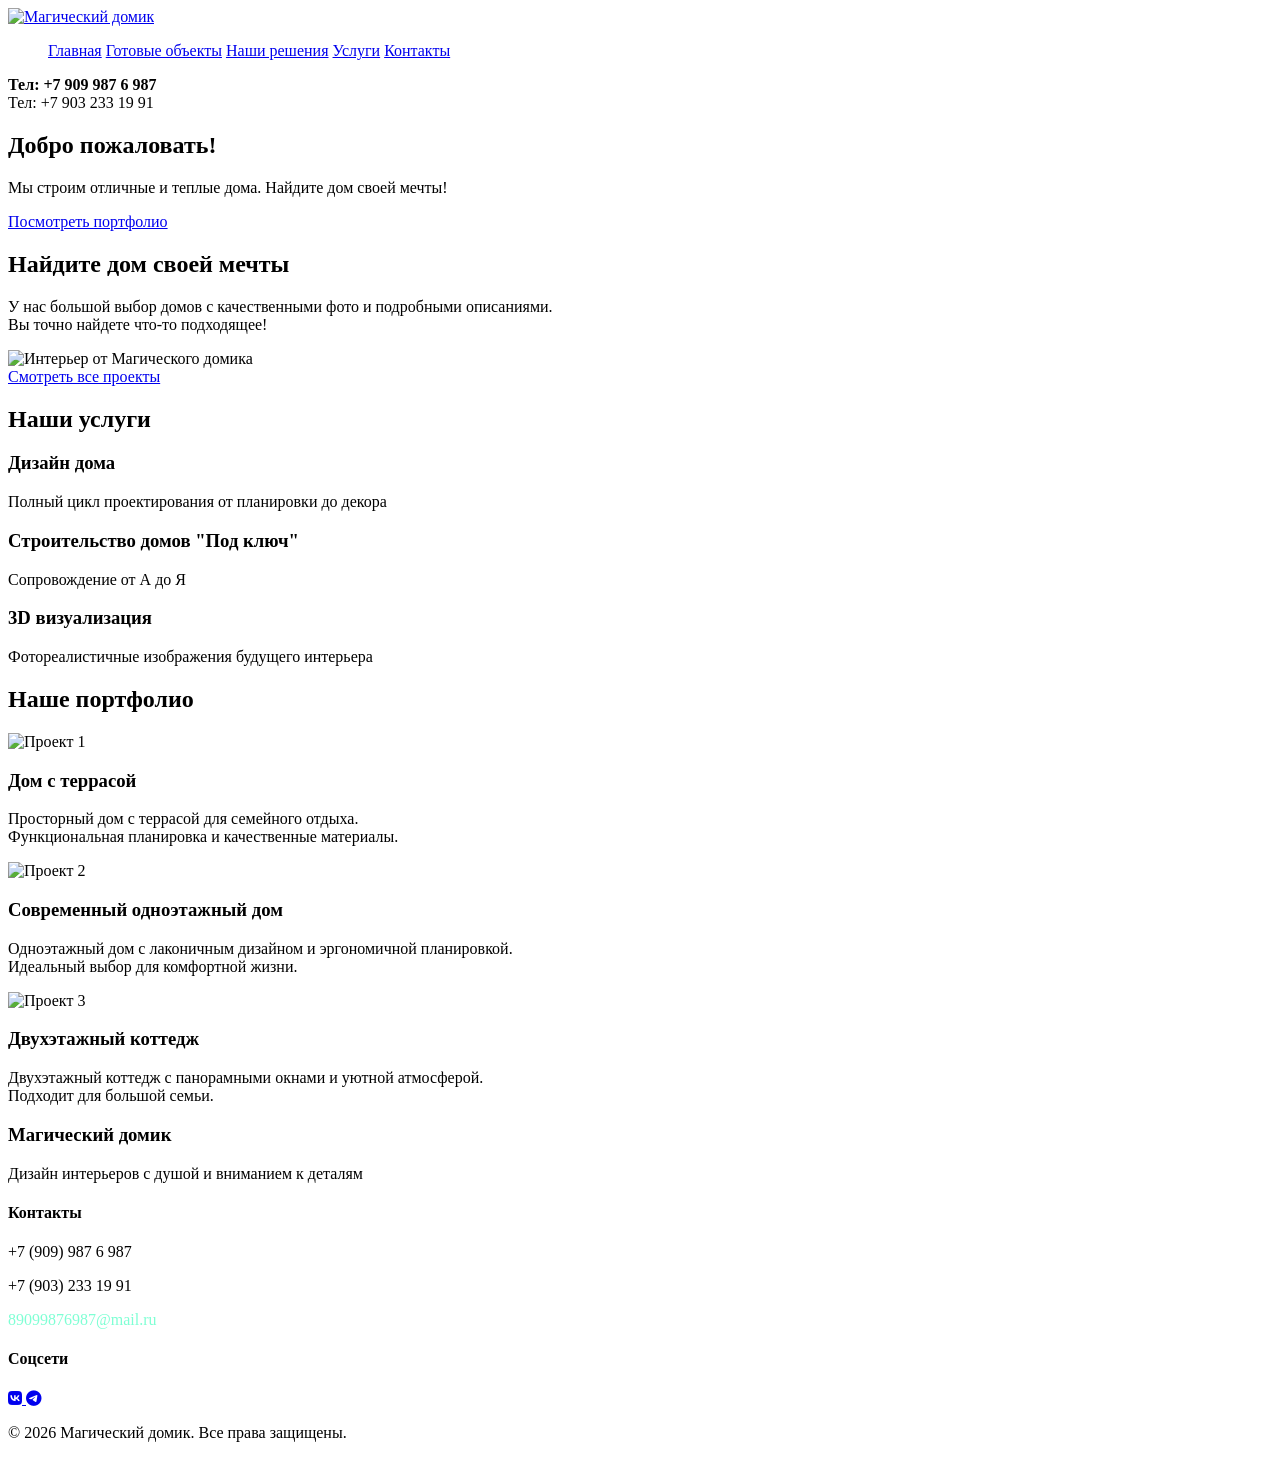
==== index.html @ aeec41ae "Add files via upload" ====
<!DOCTYPE html>
<html lang="ru">
<head>
    <meta charset="UTF-8">
    <meta name="viewport" content="width=device-width, initial-scale=1.0">
    <title>Магический домик — Дома под ключ</title>
    <link rel="stylesheet" href="css/style.css">
	<link rel="stylesheet" href="css/responsive.css">
	<link rel="stylesheet" href="https://cdnjs.cloudflare.com/ajax/libs/font-awesome/6.4.0/css/all.min.css">

</head>
<body>
    <!-- Шапка сайта -->
    <header class="header">
        <div class="container">
            <div class="logo">
				<a href="/">
					<img src="images/logo.png" alt="Магический домик" width="150">
				</a>
			</div>
            <nav class="nav">
                <ul>
                    <a class="iksweb" href="./index.html" title="Главная">Главная</a>
					<a class="iksweb" href="./objects.html" title="Готовые объекты">Готовые объекты</a>
					<a class="iksweb" href="./about.html" title="О нас">Наши решения</a>
					<a class="iksweb" href="./services.html" title="Услуги">Услуги</a>
					<a class="iksweb" href="./contact.html" title="Контакты">Контакты</a>
                </ul>
            </nav>
            <p><strong>Тел: +7 909 987 6 987<br></strong>Тел: +7 903 233 19 91</p>
        </div>
    </header>

    <!-- Первый экран -->
    <section class="hero" id="home">
        <div class="container2">
            <h1>Добро пожаловать!</h1>
            <p>Мы строим отличные и теплые дома. Найдите дом своей мечты!</p>
            <a href="#portfolio" class="btn">Посмотреть портфолио</a>
        </div>
    </section>

    <!-- О нас -->
    <section class="about" id="about">
        <div class="container3">
            <div class="about-content">
                <div class="about-text">
                    <h2>Найдите дом своей мечты</h2>
                    <p>У нас большой выбор домов с качественными фото и подробными описаниями.<br> Вы точно найдете что-то подходящее!</p>
                </div>
                <div class="about-image">
                    <img src="images/project3.jpg" alt="Интерьер от Магического домика">
                </div>
            </div>
			<a href="./objects.html" class="btn btn-secondary">Смотреть все проекты</a>
        </div>
    </section>

    <!-- Услуги -->
    <section class="services" id="services">
        <div class="container1">
            <h2 class="section-title">Наши услуги</h2>
            <div class="services-grid">
                <div class="service-card">
                    <h3>Дизайн дома</h3>
                    <p>Полный цикл проектирования от планировки до декора</p>
                </div>
                <div class="service-card">
                    <h3>Строительство домов "Под ключ"</h3>
                    <p>Сопровождение от А до Я</p>
                </div>
                <div class="service-card">
                    <h3>3D визуализация</h3>
                    <p>Фотореалистичные изображения будущего интерьера</p>
                </div>
            </div>
        </div>
    </section>

    <!-- Портфолио -->
    <section class="portfolio" id="portfolio">
        <div class="container1">
            <h2 class="section-title">Наше портфолио</h2>
            <div class="portfolio-grid">
                <div class="portfolio-item">
                    <img src="images/project-1.jpg" alt="Проект 1">
                    <div class="project-info">
                        <h3>Дом с террасой</h3>
                        <p>Просторный дом с террасой для семейного отдыха.<br>Функциональная планировка и качественные материалы.</p>
                    </div>
                </div>
                <div class="portfolio-item">
                    <img src="images/project-2.jpg" alt="Проект 2">
                    <div class="project-info">
                        <h3>Современный одноэтажный дом</h3>
                        <p>Одноэтажный дом с лаконичным дизайном и эргономичной планировкой.<br>Идеальный выбор для комфортной жизни.</p>
                    </div>
                </div>
                <div class="portfolio-item">
                    <img src="images/project-3.jpg" alt="Проект 3">
                    <div class="project-info">
                        <h3>Двухэтажный коттедж</h3>
                        <p>Двухэтажный коттедж с панорамными окнами и уютной атмосферой.<br>Подходит для большой семьи.</p>
                    </div>
                </div>
            </div>
        </div>
    </section>

    <!-- Подвал -->
    <footer class="footer" id="contacts">
        <div class="container1">
            <div class="footer-content">
                <div class="footer-column">
                    <h3>Магический домик</h3>
                    <p>Дизайн интерьеров с душой и вниманием к деталям</p>
                </div>
                <div class="footer-column">
                    <h4>Контакты</h4>
                    <p>+7 (909) 987 6 987</p>
                    <p>+7 (903) 233 19 91</p>
                    <p href="mailto:89099876987@mail.ru?subject=Консультация по дизайну" style="color: #7FFFD4;">89099876987@mail.ru</p>
                </div>
                <div class="footer-column">
                    <h4>Соцсети</h4>
                    <div class="social-links">
                        <a href="https://vk.com/magicishous" target="_blank" title="VK">
							<i class="fab fa-vk"></i>
						</a>
                        <a href="https://t.me/magic_is_house" target="_blank" title="Telegram">
							<i class="fab fa-telegram"></i>
						</a>
                        <!-- <a href="#">Max</a> -->
                    </div>
                </div>
            </div>
            <div class="copyright">
                <p>&copy; 2026 Магический домик. Все права защищены.</p>
            </div>
        </div>
    </footer>

    <script src="js/script.js"></script>
</body>
</html>
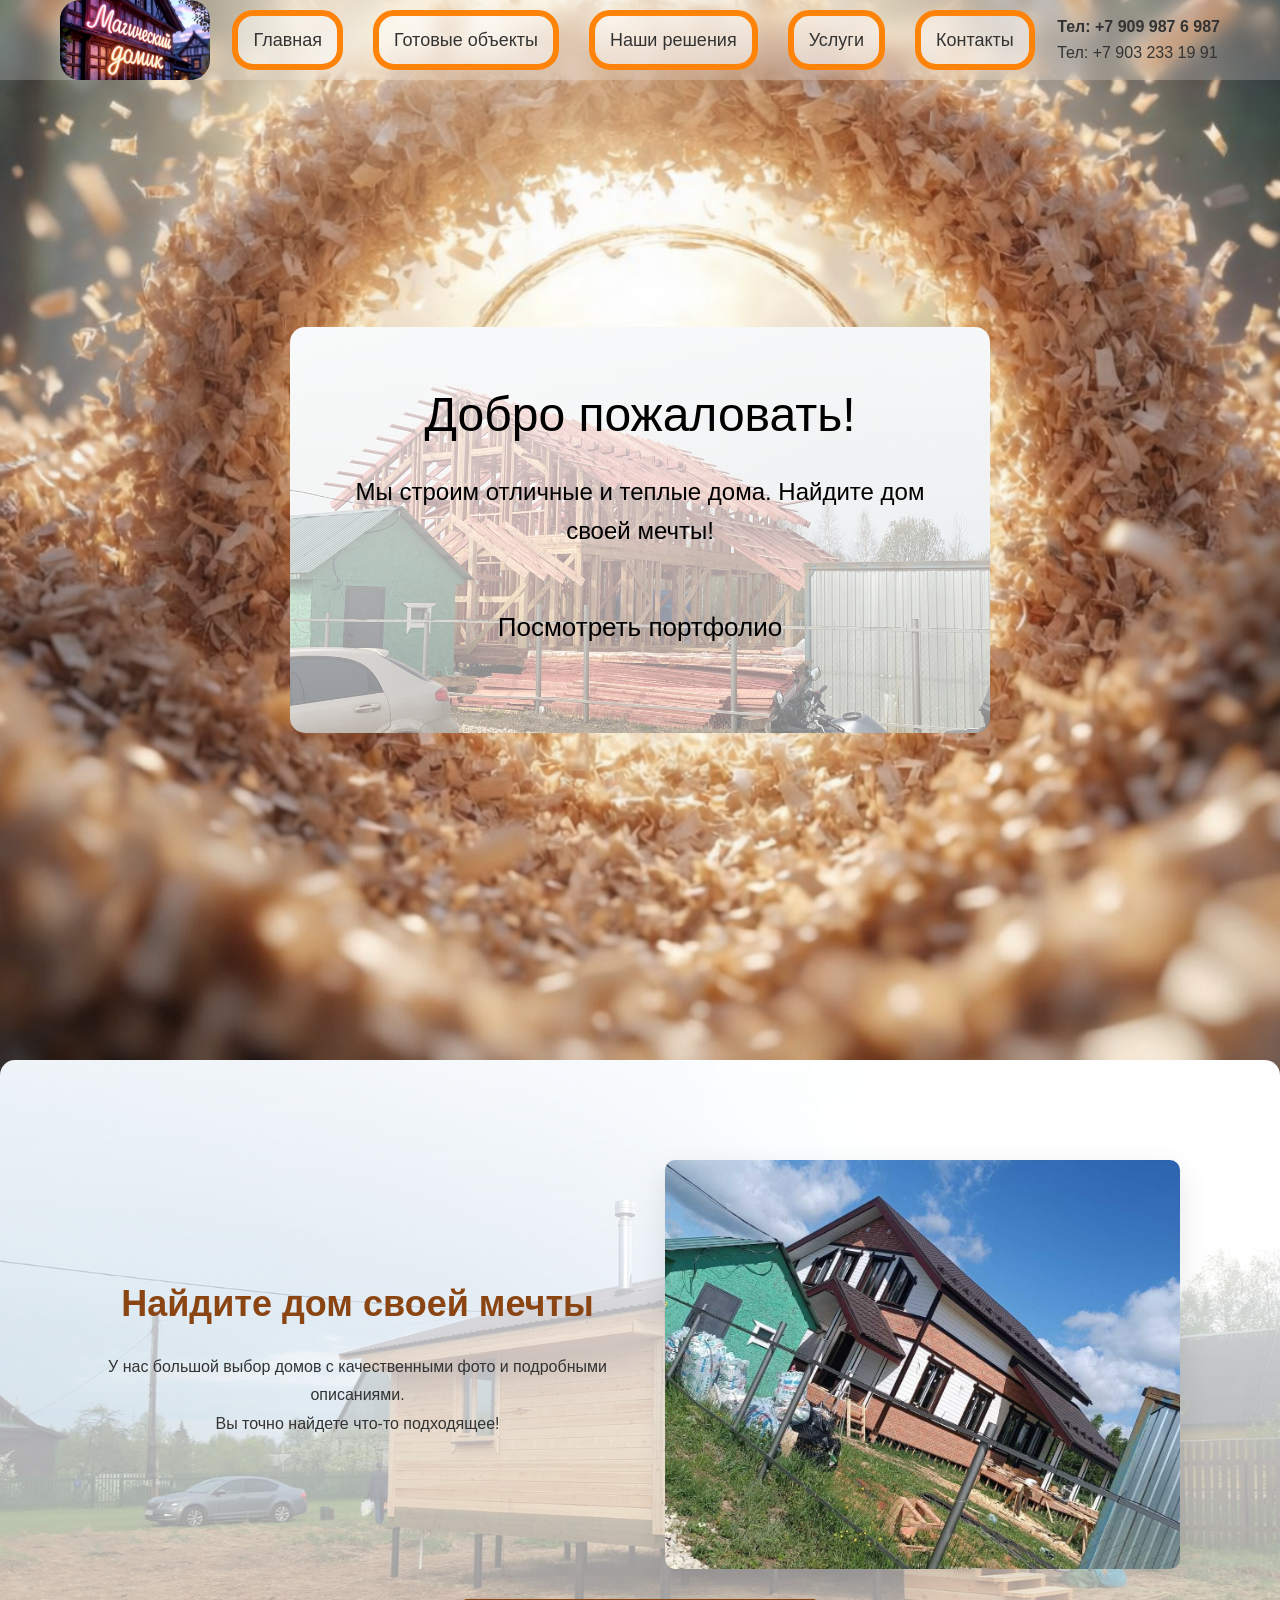
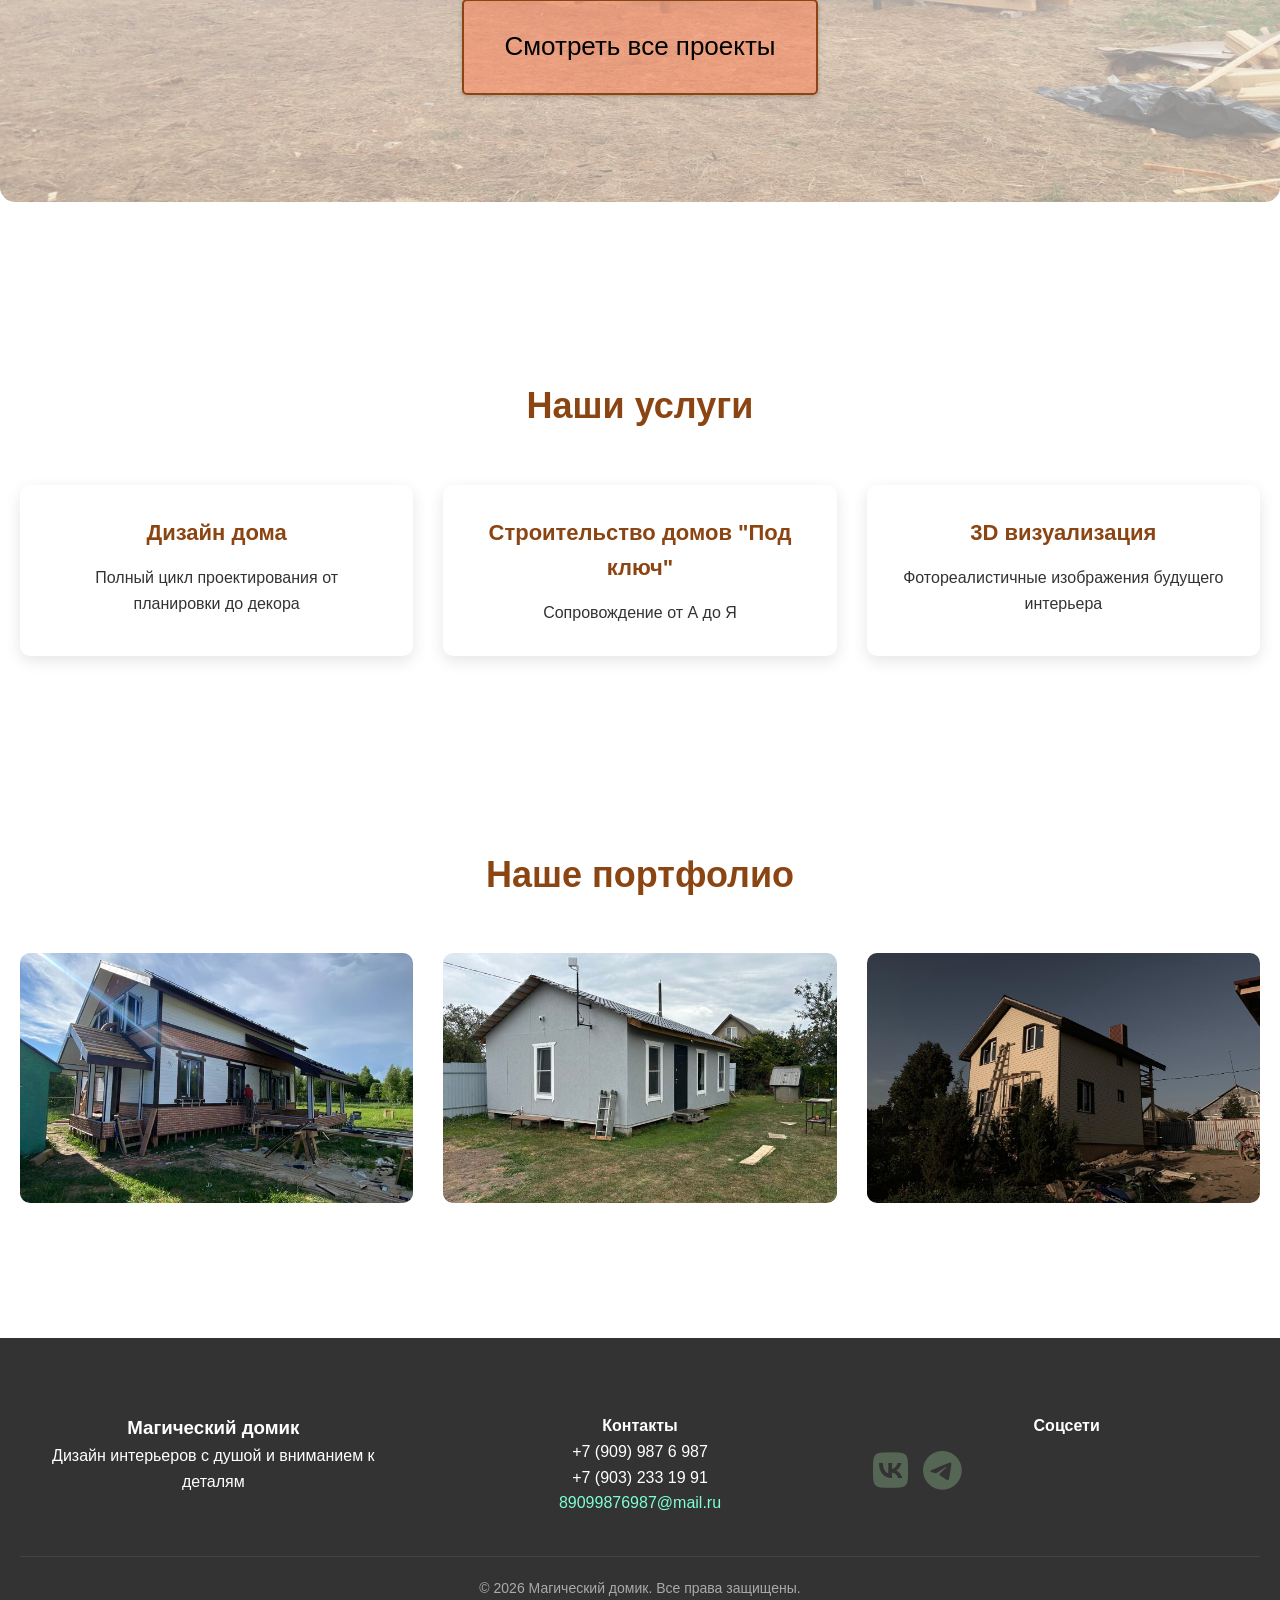
==== commit 23e6f3b3: "Add files via upload" ====
--- a/index.html
+++ b/index.html
@@ -28,6 +28,7 @@
                 </ul>
             </nav>
             <p><strong>Тел: +7 909 987 6 987<br></strong>Тел: +7 903 233 19 91</p>
+			<button class="burger-menu">☰</button>
         </div>
     </header>
 
@@ -142,4 +143,4 @@
 
     <script src="js/script.js"></script>
 </body>
-</html>
+</html>
--- a/css/style.css
+++ b/css/style.css
@@ -0,0 +1,497 @@
+/* Сброс стилей */
+* {
+    margin: 0;
+    padding: 0;
+    box-sizing: border-box;
+}
+
+/* Переменные */
+:root {
+    --primary-color: #8B4513;
+    --secondary-color: #654321;
+    --text-color: #333;
+    --light-color: #f9f9f9;
+    --container-width: 1200px;
+}
+
+/* Базовые стили */
+body {
+    font-family: 'Arial', sans-serif;
+    line-height: 1.6;
+    color: var(--text-color);
+	background-image: url('../images/page-bg.jpg');
+    background-repeat: no-repeat;
+    background-position: center;
+    background-attachment: fixed;
+    background-size: cover;
+}
+
+.container {
+    display: flex;
+    justify-content: space-between; /* логотип слева, меню справа */
+    align-items: center; /* выравнивание по вертикали */
+    max-width: 1200px;
+    margin: 0 auto;
+    padding: 0 20px;
+}
+
+.container1 {
+	margin: 0 auto; /* центрирование контейнера */
+    padding: 15px 20px;
+}
+
+/* Шапка */
+.header {
+	background-color: rgba(255, 255, 255, 0.2); /* белый фон с 20 % непрозрачности */
+    backdrop-filter: blur(10px);
+    position: fixed;
+    width: 100%;
+    top: 0;
+    z-index: 1000;
+}
+
+.header .container {
+    display: flex;
+    justify-content: space-between;
+    align-items: center;
+    height: 80px;
+}
+
+.logo a {
+    display: block;
+}
+
+.logo img {
+    height: 80px;
+	border-radius: 20px; /* радиус скругления 20 пикселей */
+}
+
+.nav ul {
+    list-style: none;
+    display: flex;
+    gap: 30px;
+    margin: 0;
+    padding: 0;
+}
+
+.nav a {
+    text-decoration: none;
+    color: var(--text-color);
+    transition: color 0.3s;
+}
+
+.nav a:hover,
+.nav a.active {
+    color: var(--primary-color);
+}
+
+.btn {
+    display: inline-block;
+    padding: 14px 32px;
+    font-family: Arial, sans-serif;
+    font-size: 16px;
+    font-weight: 500;
+    text-align: center;
+    text-decoration: none;
+    cursor: pointer;
+    border: 2px solid transparent;
+    border-radius: 6px;
+    transition: all 0.3s ease-in-out;
+    position: relative;
+    overflow: hidden;
+}
+
+.btn-secondary {
+    background-color: #6c757d;
+    color: white;
+    box-shadow: 0 2px 4px rgba(0, 0, 0, 0.2);
+}
+
+.btn-secondary:hover {
+    background-color: #5a6268;
+    transform: translateY(-2px);
+    box-shadow: 0 4px 8px rgba(0, 0, 0, 0.3);
+}
+
+.btn-secondary:active {
+    transform: translateY(0);
+    box-shadow: 0 1px 2px rgba(0, 0, 0, 0.2);
+}
+
+.btn-secondary:focus {
+    outline: none;
+    border-color: #495057;
+    box-shadow: 0 0 0 3px rgba(108, 117, 125, 0.5);
+}
+
+.btn-request {
+    background: var(--primary-color);
+    color: white;
+    border: none;
+    padding: 10px 20px;
+    border-radius: 5px;
+    cursor: pointer;
+    font-size: 14px;
+    transition: background 0.3s;
+}
+
+.btn-request:hover {
+    background: var(--secondary-color);
+}
+
+/* Первый экран (Hero) */
+.hero {
+    height: 100vh;
+    background: linear-gradient(
+        rgba(0, 0, 0, 0.5),
+        rgba(0, 0, 0, 0.5)
+    ),
+	background-color: #333; /* если изображение не загрузится */
+    background-image: url('../images/hero-bg.jpg');
+    url('../images/hero-bg.jpg') center/cover no-repeat;
+    display: flex;
+	justify-content: center; /* горизонтальное центрирование */
+    align-items: center;
+    text-align: center;
+    color: white;
+    margin-top: 80px; /* высота шапки */
+}
+
+.hero h1 {
+    font-size: 48px;
+    margin-bottom: 20px;
+    font-weight: 300;
+	color: black; /* цвет заголовка — чёрный */
+}
+
+.hero p {
+    font-size: 24px;
+    margin-bottom: 30px;
+    max-width: 600px;
+    margin-left: auto;
+    margin-right: auto;
+	color: black;
+}
+
+.hero1 {
+    background: linear-gradient(
+        rgba(0, 0, 0, 0.5),
+        rgba(0, 0, 0, 0.5)
+    ),
+	background-color: #333; /* если изображение не загрузится */
+    background-image: url('../images/hero-bg.jpg');
+    url('../images/hero-bg.jpg') center/cover no-repeat;
+    display: flex;
+	justify-content: center; /* горизонтальное центрирование */
+    align-items: center;
+    text-align: center;
+    color: white;
+    margin-top: 80px; /* высота шапки */
+}
+
+.hero1 h1 {
+    font-size: 48px;
+    margin-bottom: 20px;
+    font-weight: 100;
+	color: black; /* цвет заголовка — чёрный */
+}
+
+.hero1 p {
+    font-size: 24px;
+    margin-bottom: 30px;
+    max-width: 600px;
+    margin-left: auto;
+    margin-right: auto;
+	color: black;
+}
+
+.container0 {
+    background:
+        linear-gradient(rgba(255, 255, 255, 0.8), rgba(255, 255, 255, 0.2));
+    padding: 50px; /* отступы вокруг текста */
+    border-radius: 15px; /* скругление углов */
+    text-align: center; /* выравнивание текста по центру */
+
+}
+
+.container2 {
+    background:
+        linear-gradient(rgba(255, 255, 255, 0.8), rgba(255, 255, 255, 0.5)), /* полупрозрачная белая подложка */
+        url('../images/project.jpg') center/cover no-repeat;
+    padding: 50px; /* отступы вокруг текста */
+    border-radius: 15px; /* скругление углов */
+    text-align: center; /* выравнивание текста по центру */
+
+}
+
+.container3 {
+    background:
+        linear-gradient(rgba(255, 255, 255, 0.8), rgba(255, 255, 255, 0.5)), /* полупрозрачная белая подложка */
+        url('../images/project2.jpg') center/cover no-repeat;
+    padding: 100px; /* отступы вокруг текста */
+    border-radius: 15px; /* скругление углов */
+    text-align: center; /* выравнивание текста по центру */
+}
+
+.btn {
+    display: inline-block;
+    color: black;
+    padding: 25px 40px;
+    text-decoration: none;
+    border-radius: 5px;
+    transition: background 0.3s, transform 0.3s;
+    font-size: 26px;
+}
+
+.btn:hover {
+    background: var(--secondary-color);
+    transform: translateY(-3px);
+}
+
+.btn-secondary {
+    border: 2px solid var(--primary-color);
+	background-color: rgba(255, 127, 80, 0.5);
+	margin-top: 30px;
+}
+
+.btn-secondary:hover {
+    background: var(--primary-color);
+    color: white;
+}
+
+/* Раздел «О нас» */
+.about {
+    padding: 80px 0;
+}
+
+.about-content {
+    display: grid;
+    grid-template-columns: 1fr 1fr;
+    gap: 50px;
+    align-items: center;
+}
+
+.about-text h2 {
+    font-size: 36px;
+    margin-bottom: 20px;
+    color: var(--primary-color);
+}
+
+.about-text p {
+    margin-bottom: 15px;
+    line-height: 1.8;
+}
+
+.about-image img {
+    width: 100%;
+    border-radius: 10px;
+    box-shadow: 0 10px 30px rgba(0, 0, 0, 0.1);
+}
+
+/* Раздел «Услуги» */
+.services {
+    padding: 80px 0;
+}
+
+.section-title {
+    text-align: center;
+    font-size: 36px;
+    margin-bottom: 50px;
+    color: var(--primary-color);
+	background-color: rgba(255, 255, 255, 0.5);
+}
+
+.services-grid {
+    display: grid;
+    grid-template-columns: repeat(auto-fit, minmax(300px, 1fr));
+    gap: 30px;
+}
+
+.service-card {
+    background: white;
+    padding: 30px;
+    border-radius: 10px;
+    box-shadow: 0 5px 15px rgba(0, 0, 0, 0.1);
+    text-align: center;
+    transition: transform 0.3s;
+}
+
+.service-card:hover {
+    transform: translateY(-10px);
+}
+
+.service-card h3 {
+    font-size: 22px;
+    margin-bottom: 15px;
+    color: var(--primary-color);
+}
+
+.service-card p {
+    line-height: 1.6;
+}
+
+/* Раздел «Портфолио» */
+.portfolio {
+    padding: 80px 0;
+}
+
+.portfolio-grid {
+    display: grid;
+    grid-template-columns: repeat(auto-fit, minmax(350px, 1fr));
+    gap: 30px;
+    margin-bottom: 40px;
+}
+
+.portfolio-item {
+    position: relative;
+    border-radius: 10px;
+    overflow: hidden;
+}
+
+.portfolio-item img {
+    width: 100%;
+    height: 250px;
+    object-fit: cover;
+    transition: transform 0.5s;
+}
+
+.portfolio-item:hover img {
+    transform: scale(1.1);
+}
+
+.project-info {
+    position: absolute;
+    bottom: 0;
+    left: 0;
+    right: 0;
+    background: rgba(139, 69, 19, 0.8);
+    color: white;
+    padding: 20px;
+    transform: translateY(100%);
+    transition: transform 0.3s;
+}
+
+.portfolio-item:hover .project-info {
+    transform: translateY(0);
+}
+
+.project-info h3 {
+    margin-bottom: 5px;
+}
+
+/* Подвал */
+.footer {
+    background: #333;
+    color: white;
+    padding: 60px 0 20px;
+}
+
+.footer-content {
+    display: grid;
+    grid-template-columns: repeat(auto-fit, minmax(250px, 1fr));
+    gap: 40px;
+    margin-bottom: 40px;
+}
+
+.footer-column h3,
+.footer-column h4 {
+	align-items: center; /* вертикальное выравнивание по центру */
+    justify-content: center; /* горизонтальное выравнивание по центру */
+    text-align: center;
+    color: #fff;
+}
+
+.footer-column p {
+	align-items: center; /* вертикальное выравнивание по центру */
+    justify-content: center; /* горизонтальное выравнивание по центру */
+	padding: 0 20px;
+    text-align: center;
+}
+
+.copyright {
+    text-align: center;
+    padding-top: 20px;
+    border-top: 1px solid #444;
+}
+
+.copyright p {
+    color: #aaa;
+    font-size: 14px;
+}
+
+.social-links-large {
+    margin-top: 30px;
+}
+
+.social-links-large a {
+    display: inline-flex;
+    align-items: center;
+    gap: 10px;
+    font-size: 18px;
+    color: #333;
+}
+
+.social-links-large i {
+    font-size: 24px;
+}
+.social-links {
+    display: flex;
+    gap: 15px;
+    align-items: center;
+}
+
+.social-links a {
+    color: #565;
+    text-decoration: none;
+    transition: color 0.3s;
+    font-size: 40px; /* для Font Awesome */
+	align-items: center;
+}
+
+.social-links a:hover {
+    color: var(--primary-color);
+}
+
+/* Для собственных иконок */
+.social-links img {
+    width: 32px;
+    height: 32px;
+    transition: transform 0.3s;
+}
+
+.social-links img:hover {
+    transform: scale(1.1);
+}
+
+/* Стили кнопки */
+.iksweb {
+    display: inline-block;
+    cursor: pointer;
+    font-size: 18px;
+    text-decoration: none;
+    padding: 10px 15px;
+    color: #ff8308;
+    background: rgba(255, 255, 255, 0.5); /* белый фон */
+    border-radius: 21px;
+    border: 6px solid #ff8308; /* оранжевый бордюр */
+}
+
+.iksweb:hover {
+    background: #FF7F50; /* фон при наведении */
+    color: #ffffff;
+    border: 6px solid #ffffff;
+    transition: all 0.5s ease; /* плавная анимация 1 секунда */
+}
+
+.image-link {
+    text-decoration: none; /* Убираем подчёркивание ссылки */
+    display: inline-block; /* Чтобы отступы работали корректно */
+}
+
+.clickable-image {
+    width: 100%;
+    max-width: 400px;
+    height: auto;
+    border-radius: 8px; /* Закруглённые углы */
+    transition: transform 0.3s ease, box-shadow 0.3s ease;
+}
--- a/css/responsive.css
+++ b/css/responsive.css
@@ -0,0 +1,235 @@
+
+/* Для всех изображений */
+img {
+    max-width: 100%;
+    height: auto;
+    display: block;
+}
+
+/* Фоновые изображения */
+.hero,
+.about-image img,
+.portfolio-item img {
+    background-size: cover;
+    object-fit: cover; /* для <img> */
+}
+
+.burger-menu {
+		display: none;
+	}
+
+@media (max-width: 992px) {
+    .container {
+        padding: 0 15px;
+    }
+
+    .hero h1 {
+        font-size: 36px;
+    }
+
+    .hero p {
+        font-size: 20px;
+    }
+
+    .about-content {
+        grid-template-columns: 1fr;
+        text-align: center;
+    }
+}
+
+@media (max-width: 768px) {
+    .header .container .logo {
+		justify-content: space-between;
+        align-items: center; /* логотип и меню слева */
+        gap: 15px; /* отступ между элементами */
+		display: flex;
+    }
+	
+	.container p {
+        display: none;
+    }
+	
+	.nav {
+		display: none;
+	}
+	
+	.burger-menu {
+		display: block;
+		background: none;
+		border: none;
+		font-size: 24px;
+		cursor: pointer;
+		position: absolute;
+		top: 20px;
+		right: 20px;
+		z-index: 1000;
+	}
+
+  /* Стили для активного меню (когда открыто) */
+	.nav.active {
+		display: flex;
+		flex-direction: column;
+		width: 100%;
+		position: absolute;
+		top: 100%;
+		left: 0;
+		background: rgba(255, 255, 255, 0.5);
+		padding: 20px 0;
+		box-shadow: 0 4px 8px rgba(0, 0, 0, 0.1);
+		z-index: 999;
+	}
+  
+    .nav.active ul {
+		flex-direction: column;
+		gap: 15px;
+		width: 100%;
+	}
+
+	.nav.active li {
+		text-align: center;
+	}
+
+	.nav.active a {
+		color: #333;
+		font-weight: 500;
+		display: block;
+		padding: 10px 20px;
+		text-decoration: none;
+		text-align: center;
+	}
+	
+    .hero {
+        margin-top: 0;
+        height: auto;
+        padding: 100px 0;
+		background-attachment: scroll; /* фон прокручивается на мобильных */
+    }
+
+    .hero h1 {
+        font-size: 28px;
+    }
+
+    .hero p {
+        font-size: 18px;
+    }
+
+    .services-grid,
+    .portfolio-grid {
+        grid-template-columns: 1fr;
+        gap: 20px;
+    }
+
+    .about-text,
+    .about-image {
+        text-align: center;
+    }
+
+    .about-image img {
+        max-width: 100%;
+        height: auto;
+    }
+
+    .section-title {
+        font-size: 30px;
+    }
+
+    .btn {
+        padding: 12px 25px;
+        font-size: 14px;
+        width: 100%;
+        text-align: center;
+    }
+
+    .btn-secondary {
+        margin-top: 20px;
+    }
+}
+
+/* Стили для мобильных устройств (очень маленькие экраны) */
+@media (max-width: 375px) {
+    .container {
+        padding: 0 10px;
+    }
+
+    .hero h1 {
+        font-size: 22px;
+    }
+
+    .hero p {
+        font-size: 14px;
+    }
+
+    .section-title {
+        font-size: 26px;
+    }
+
+    .service-card,
+    .portfolio-item {
+        padding: 15px;
+    }
+
+    .service-card h3 {
+        font-size: 18px;
+    }
+
+    .service-card p,
+    .project-info p {
+        font-size: 13px;
+    }
+
+    .btn {
+        padding: 10px 20px;
+        font-size: 13px;
+    }
+
+    .footer-column h3,
+    .footer-column h4 {
+        font-size: 18px;
+    }
+
+    .footer-column p {
+        font-size: 14px;
+    }
+}
+
+/* Ландшафтная ориентация на мобильных */
+@media (max-width: 768px) and (orientation: landscape) {
+    .hero h1 {
+        font-size: 32px;
+    }
+
+    .hero p {
+        font-size: 18px;
+    }
+
+    .about-content {
+        grid-template-columns: 1fr;
+    }
+
+    .services-grid,
+    .portfolio-grid {
+        grid-template-columns: repeat(2, 1fr);
+    }
+}
+
+/* Для планшетов в портретной ориентации */
+@media (min-width: 769px) and (max-width: 992px) and (orientation: portrait) {
+    .about-content {
+        grid-template-columns: 1fr;
+        gap: 30px;
+    }
+
+    .services-grid,
+    .portfolio-grid {
+        grid-template-columns: repeat(2, 1fr);
+        gap: 25px;
+    }
+
+    .hero h1 {
+        font-size: 40px;
+    }
+
+    .hero p {
+        font-size: 20px;
+    }
+}
